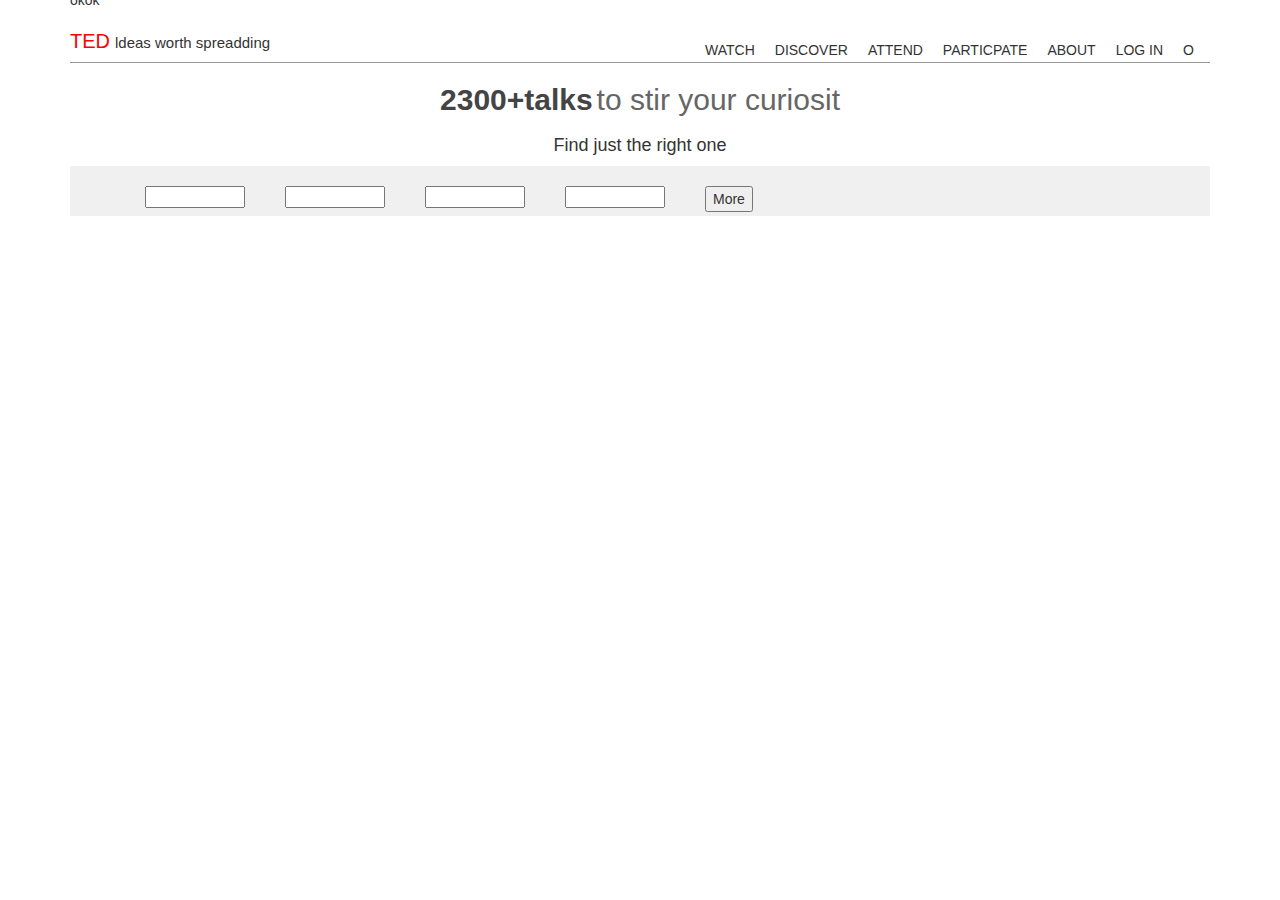
==== index3.html @ f5f969e7 "index3 text" ====
<!DOCTYPE html>
<html>
<head>
	<meta charset="utf-8">
	<title>ted.com</title>
	<link rel="stylesheet" type="text/css" href="css/style.css">
	<link rel="stylesheet" type="text/css" href="css/bootstrap.css">
</head>
<body>
<div class="container">okok
	<div class="row">
		<div class="col-md-6" id="d1">
			<h1>TED</h1>
			<h2>ldeas worth spreadding</h2>
		</div>
		<div class="col-md-6 text-uppercase">
			<ul>
				<li>watch</li>
				<li>discover</li>
				<li>attend</li>
				<li>particpate</li>
				<li>about</li>
				<li>log in</li>
				<li>O</li>
			</ul>
		</div>
	</div>
	<div class="hr"></div>
	<div class="row" id="z">
		<div class="col-md-12">
			<h2 class="z1">2300+talks</h2> <h2 class="z2">to stir your curiosit</h2>
		</div>
	</div>
	<div class="row" id="z1">
		<div class="col-md-12">
			<h4>Find just the right one</h4>
		</div>
	</div>
	<div class="row" id="z2">
		<div class="col-md-12">
			<ul>
				<li><input type="text" name="box1"></li>
				<li><input type="text" name="box2"></li>
				<li><input type="text" name="box3"></li>
				<li><input type="text" name="box4"></li>
				<li><button name="subject" type="submit" value="CSS">More</button></li>
			</ul>
		</div>
	</div>
</div>



</body>
</html>
---- css/style.css ----
@charset "utf-8";
.container{
	position: relative;
	top: -10px;
}
.col-md-6 h1{
	color: red;
	font-size: 20px
}
.col-md-6 h2{
	display: inline-block;
	position: absolute;
	top: 5px;
	left: 60px;
	font-size: 15px;
}
.col-md-6>ul>li{
	list-style: none;
	display: inline-block;
	float: left;
	padding-right:10px;
	padding-left:10px;
	padding-top:30px;
}
.hr{
	border-top: 1px solid #999;
}
#z{
	text-align: center;
}

.col-md-12>.z2{
	display: inline-block;
	color: #666;
	font-weight: 300;
}
.col-md-12>.z1{
	display: inline-block;
	color: #444;
	font-weight: 800;
}
#z1{
	text-align: center;
}
.col-md-12>h4{
	color: #333;
	font-weight: 300;
}
#z2{

	width: 100%;
	height: 50px;
	background-color: #F0F0F0;
	max-height: 1240px;
	margin: 0 auto;

}
.col-md-12>ul>li{
	list-style: none;
	display: inline-block;
	float: left;
	padding: 20px;
}
.col-md-12>ul>li>input{
	text-align: center;
	width: 100px;
	height: 22px;
}
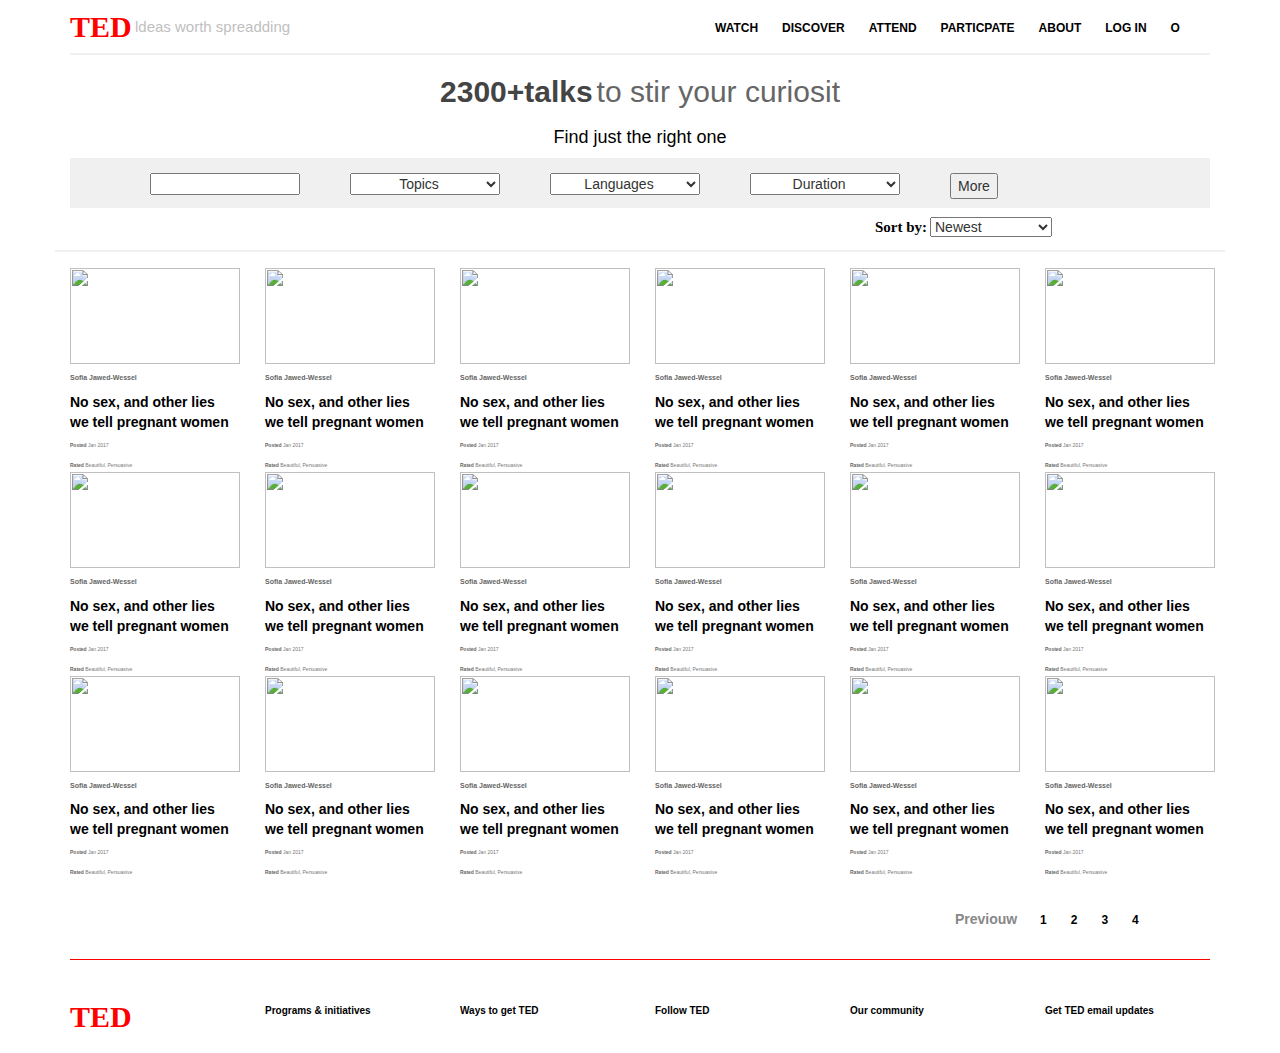
==== commit f0577c58: "2017.01.09 finish" ====
--- a/index3.html
+++ b/index3.html
@@ -7,19 +7,19 @@
 	<link rel="stylesheet" type="text/css" href="css/bootstrap.css">
 </head>
 <body>
-<div class="container">okok
+<div class="container" id="container">
 	<div class="row">
 		<div class="col-md-6" id="d1">
 			<h1>TED</h1>
 			<h2>ldeas worth spreadding</h2>
 		</div>
-		<div class="col-md-6 text-uppercase">
+		<div class="col-md-6 text-uppercase" id="d2">
 			<ul>
-				<li>watch</li>
-				<li>discover</li>
-				<li>attend</li>
-				<li>particpate</li>
-				<li>about</li>
+				<li><a href="#">watch</a></li>
+				<li><a href="#">discover</a></li>
+				<li><a href="">attend</a></li>
+				<li><a href="">particpate</a></li>
+				<li><a href="">about</a></li>
 				<li>log in</li>
 				<li>O</li>
 			</ul>
@@ -37,17 +37,491 @@
 		</div>
 	</div>
 	<div class="row" id="z2">
-		<div class="col-md-12">
+		<div class="col-md-12" id="box">
 			<ul>
 				<li><input type="text" name="box1"></li>
-				<li><input type="text" name="box2"></li>
-				<li><input type="text" name="box3"></li>
-				<li><input type="text" name="box4"></li>
+				<li>
+					<select>
+						<option>Topics</option>
+						<optgroup label="Popular Topics22" style="font-weight:bold;"></optgroup>
+						<option value="" style="font-weight:100;">
+							&nbsp; &nbsp; Technology
+						</option>
+						<option value="" style="font-weight:100;">
+							&nbsp; &nbsp; Entertainment
+						</option>
+						<option value="" style="font-weight:100;">
+							&nbsp; &nbsp; Design
+						</option>
+						<option value="" style="font-weight:100;">
+							&nbsp; &nbsp; Business
+						</option>
+						<option value="" style="font-weight:100;">
+							&nbsp; &nbsp; Science
+						</option>
+						<option value="" style="font-weight:100;">
+							&nbsp; &nbsp; Global issues
+						</option>
+						<option value="" style="font-weight:100;">
+							&nbsp; &nbsp; 
+						</option>
+						<option value="" style="font-weight:100;">
+							&nbsp; &nbsp; 
+						</option>
+						<option value="" style="font-weight:100;">
+							See all tplics
+						</option>
+					</select>
+				</li>
+				<li>
+					<select>
+						<option>Languages</option>
+						<optgroup label="Top languages" style="font-weight:bold;"></optgroup>
+						<option value="" style="font-weight:100;">
+							&nbsp; &nbsp; English
+						</option>
+						<option value="" style="font-weight:100;">
+							&nbsp; &nbsp; Español
+						</option>
+						<option value="" style="font-weight:100;">
+							&nbsp; &nbsp; 日本語
+						</option>
+						<option value="" style="font-weight:100;">
+							&nbsp; &nbsp; Português bra
+						</option>
+						<option value="" style="font-weight:100;">
+							&nbsp; &nbsp; 中文 (繁體)
+						</option>
+						<option value="" style="font-weight:100;">
+							&nbsp; &nbsp; 한국어
+						</option>
+						<option value="" style="font-weight:100;">
+							&nbsp; &nbsp; 
+						</option>
+						<option value="" style="font-weight:100;">
+							&nbsp; &nbsp; 
+						</option>
+						<option value="" style="font-weight:100;">
+							See all tplics
+						</option>
+					</select>
+				</li>
+				<li>
+					<select>
+						<option>Duration</option>
+						<option>0–6 minutes</option>
+						<option>6–12 minutes</option>
+						<option>12–18 minutes</option>
+						<option>18+ minutes</option>
+					</select>
+				</li>
 				<li><button name="subject" type="submit" value="CSS">More</button></li>
 			</ul>
 		</div>
 	</div>
+	<dir class="row">
+		<dir class="col-md-6"></dir>
+		<dir class="col-md-6" id="h6box">
+			<h3 class="h3text">Sort by:</h3>
+			<select>
+				<option>Newest</option>
+				<optgroup label="Sort by..."></optgroup>
+				<option value="" style="font-weight:100;">
+							&nbsp; &nbsp; Newest
+						</option>
+						<option value="" style="font-weight:100;">
+							&nbsp; &nbsp; Oldest
+						</option>
+						<option value="" style="font-weight:100;">
+							&nbsp; &nbsp; Most viewed
+						</option>
+						<option value="" style="font-weight:100;">
+							&nbsp; &nbsp; Jaw-dropping
+						</option>
+						<option value="" style="font-weight:100;">
+							&nbsp; &nbsp; Funny
+						</option>
+						<option value="" style="font-weight:100;">
+							&nbsp; &nbsp; Persuasive
+						</option>
+						<option value="" style="font-weight:100;">
+							&nbsp; &nbsp; Courageous
+						</option>
+						<option value="" style="font-weight:100;">
+							&nbsp; &nbsp; Ingenious
+						</option>
+						<option value="" style="font-weight:100;">
+							&nbsp; &nbsp; Fascinating
+						</option>
+						<option value="" style="font-weight:100;">
+							&nbsp; &nbsp; Inspiring
+						</option>
+						<option value="" style="font-weight:100;">
+							&nbsp; &nbsp; Beautiful
+						</option>
+						<option value="" style="font-weight:100;">
+							&nbsp; &nbsp; Informative
+						</option>				
+			</select>
+		</dir>
+	</dir>
+	<dir class="row">
+		<dir class="col-md-12" id="header-hr"></dir>
+	</dir>
 </div>
+<div class="container" id="container1">
+	<div class="row">
+		<div class="col-md-2">
+			<img src="img/1.jpg">
+			<h4 style="font-size: 7px;">Sofia Jawed-Wessel</h4>
+			<a href="http://www.ted.com/talks/sofia_jawed_wessel_the_lies_we_tell_pregnant_women">No sex, and other lies we tell pregnant women</a>
+			<br>
+			<span style="color: #666; font-size:5px; font-weight: 900;">
+			Posted
+				<span style="color:#777; font-weight: 100;">
+			 		Jan 2017</span>
+			 					<br>
+			 </span>
+			<span style="color: #666; font-size:5px; font-weight: 900;">
+			Rated
+				<span style="color:#777; font-weight: 100;">
+			 		Beautiful, Persuasive
+			 		</span>
+			 </span>
+		</div>
+		<div class="col-md-2"><img src="img/1.jpg" style="">
+			<h4 style="font-size: 7px;">Sofia Jawed-Wessel</h4>
+			<a href="http://www.ted.com/talks/sofia_jawed_wessel_the_lies_we_tell_pregnant_women">No sex, and other lies we tell pregnant women</a>
+			<br>
+			<span style="color: #666; font-size:5px; font-weight: 900;">
+			Posted
+				<span style="color:#777; font-weight: 100;">
+			 		Jan 2017</span>
+			 					<br>
+			 </span>
+			<span style="color: #666; font-size:5px; font-weight: 900;">
+			Rated
+				<span style="color:#777; font-weight: 100;">
+			 		Beautiful, Persuasive
+			 		</span>
+			 </span></div>
+		<div class="col-md-2"><img src="img/1.jpg">
+			<h4 style="font-size: 7px;">Sofia Jawed-Wessel</h4>
+			<a href="http://www.ted.com/talks/sofia_jawed_wessel_the_lies_we_tell_pregnant_women">No sex, and other lies we tell pregnant women</a>
+			<br>
+			<span style="color: #666; font-size:5px; font-weight: 900;">
+			Posted
+				<span style="color:#777; font-weight: 100;">
+			 		Jan 2017</span>
+			 					<br>
+			 </span>
+			<span style="color: #666; font-size:5px; font-weight: 900;">
+			Rated
+				<span style="color:#777; font-weight: 100;">
+			 		Beautiful, Persuasive
+			 		</span>
+			 </span></div>
+		<div class="col-md-2"><img src="img/1.jpg">
+			<h4 style="font-size: 7px;">Sofia Jawed-Wessel</h4>
+			<a href="http://www.ted.com/talks/sofia_jawed_wessel_the_lies_we_tell_pregnant_women">No sex, and other lies we tell pregnant women</a>
+			<br>
+			<span style="color: #666; font-size:5px; font-weight: 900;">
+			Posted
+				<span style="color:#777; font-weight: 100;">
+			 		Jan 2017</span>
+			 					<br>
+			 </span>
+			<span style="color: #666; font-size:5px; font-weight: 900;">
+			Rated
+				<span style="color:#777; font-weight: 100;">
+			 		Beautiful, Persuasive
+			 		</span>
+			 </span></div>
+		<div class="col-md-2"><img src="img/1.jpg">
+			<h4 style="font-size: 7px;">Sofia Jawed-Wessel</h4>
+			<a href="http://www.ted.com/talks/sofia_jawed_wessel_the_lies_we_tell_pregnant_women">No sex, and other lies we tell pregnant women</a>
+			<br>
+			<span style="color: #666; font-size:5px; font-weight: 900;">
+			Posted
+				<span style="color:#777; font-weight: 100;">
+			 		Jan 2017</span>
+			 					<br>
+			 </span>
+			<span style="color: #666; font-size:5px; font-weight: 900;">
+			Rated
+				<span style="color:#777; font-weight: 100;">
+			 		Beautiful, Persuasive
+			 		</span>
+			 </span></div>
+		<div class="col-md-2"><img src="img/1.jpg">
+			<h4 style="font-size: 7px;">Sofia Jawed-Wessel</h4>
+			<a href="http://www.ted.com/talks/sofia_jawed_wessel_the_lies_we_tell_pregnant_women">No sex, and other lies we tell pregnant women</a>
+			<br>
+			<span style="color: #666; font-size:5px; font-weight: 900;">
+			Posted
+				<span style="color:#777; font-weight: 100;">
+			 		Jan 2017</span>
+			 					<br>
+			 </span>
+			<span style="color: #666; font-size:5px; font-weight: 900;">
+			Rated
+				<span style="color:#777; font-weight: 100;">
+			 		Beautiful, Persuasive
+			 		</span>
+			 </span></div>
+	</div>
+	
+	<div class="row">
+		<div class="col-md-2">
+			<img src="img/1.jpg">
+			<h4 style="font-size: 7px;">Sofia Jawed-Wessel</h4>
+			<a href="http://www.ted.com/talks/sofia_jawed_wessel_the_lies_we_tell_pregnant_women">No sex, and other lies we tell pregnant women</a>
+			<br>
+			<span style="color: #666; font-size:5px; font-weight: 900;">
+			Posted
+				<span style="color:#777; font-weight: 100;">
+			 		Jan 2017</span>
+			 					<br>
+			 </span>
+			<span style="color: #666; font-size:5px; font-weight: 900;">
+			Rated
+				<span style="color:#777; font-weight: 100;">
+			 		Beautiful, Persuasive
+			 		</span>
+			 </span>
+		</div>
+		<div class="col-md-2"><img src="img/1.jpg" style="">
+			<h4 style="font-size: 7px;">Sofia Jawed-Wessel</h4>
+			<a href="http://www.ted.com/talks/sofia_jawed_wessel_the_lies_we_tell_pregnant_women">No sex, and other lies we tell pregnant women</a>
+			<br>
+			<span style="color: #666; font-size:5px; font-weight: 900;">
+			Posted
+				<span style="color:#777; font-weight: 100;">
+			 		Jan 2017</span>
+			 					<br>
+			 </span>
+			<span style="color: #666; font-size:5px; font-weight: 900;">
+			Rated
+				<span style="color:#777; font-weight: 100;">
+			 		Beautiful, Persuasive
+			 		</span>
+			 </span></div>
+		<div class="col-md-2"><img src="img/1.jpg">
+			<h4 style="font-size: 7px;">Sofia Jawed-Wessel</h4>
+			<a href="http://www.ted.com/talks/sofia_jawed_wessel_the_lies_we_tell_pregnant_women">No sex, and other lies we tell pregnant women</a>
+			<br>
+			<span style="color: #666; font-size:5px; font-weight: 900;">
+			Posted
+				<span style="color:#777; font-weight: 100;">
+			 		Jan 2017</span>
+			 					<br>
+			 </span>
+			<span style="color: #666; font-size:5px; font-weight: 900;">
+			Rated
+				<span style="color:#777; font-weight: 100;">
+			 		Beautiful, Persuasive
+			 		</span>
+			 </span></div>
+		<div class="col-md-2"><img src="img/1.jpg">
+			<h4 style="font-size: 7px;">Sofia Jawed-Wessel</h4>
+			<a href="http://www.ted.com/talks/sofia_jawed_wessel_the_lies_we_tell_pregnant_women">No sex, and other lies we tell pregnant women</a>
+			<br>
+			<span style="color: #666; font-size:5px; font-weight: 900;">
+			Posted
+				<span style="color:#777; font-weight: 100;">
+			 		Jan 2017</span>
+			 					<br>
+			 </span>
+			<span style="color: #666; font-size:5px; font-weight: 900;">
+			Rated
+				<span style="color:#777; font-weight: 100;">
+			 		Beautiful, Persuasive
+			 		</span>
+			 </span></div>
+		<div class="col-md-2"><img src="img/1.jpg">
+			<h4 style="font-size: 7px;">Sofia Jawed-Wessel</h4>
+			<a href="http://www.ted.com/talks/sofia_jawed_wessel_the_lies_we_tell_pregnant_women">No sex, and other lies we tell pregnant women</a>
+			<br>
+			<span style="color: #666; font-size:5px; font-weight: 900;">
+			Posted
+				<span style="color:#777; font-weight: 100;">
+			 		Jan 2017</span>
+			 					<br>
+			 </span>
+			<span style="color: #666; font-size:5px; font-weight: 900;">
+			Rated
+				<span style="color:#777; font-weight: 100;">
+			 		Beautiful, Persuasive
+			 		</span>
+			 </span></div>
+		<div class="col-md-2"><img src="img/1.jpg">
+			<h4 style="font-size: 7px;">Sofia Jawed-Wessel</h4>
+			<a href="http://www.ted.com/talks/sofia_jawed_wessel_the_lies_we_tell_pregnant_women">No sex, and other lies we tell pregnant women</a>
+			<br>
+			<span style="color: #666; font-size:5px; font-weight: 900;">
+			Posted
+				<span style="color:#777; font-weight: 100;">
+			 		Jan 2017</span>
+			 					<br>
+			 </span>
+			<span style="color: #666; font-size:5px; font-weight: 900;">
+			Rated
+				<span style="color:#777; font-weight: 100;">
+			 		Beautiful, Persuasive
+			 		</span>
+			 </span></div>
+	</div>
+	<div class="row">
+		<div class="col-md-2">
+			<img src="img/1.jpg">
+			<h4 style="font-size: 7px;">Sofia Jawed-Wessel</h4>
+			<a href="http://www.ted.com/talks/sofia_jawed_wessel_the_lies_we_tell_pregnant_women">No sex, and other lies we tell pregnant women</a>
+			<br>
+			<span style="color: #666; font-size:5px; font-weight: 900;">
+			Posted
+				<span style="color:#777; font-weight: 100;">
+			 		Jan 2017</span>
+			 					<br>
+			 </span>
+			<span style="color: #666; font-size:5px; font-weight: 900;">
+			Rated
+				<span style="color:#777; font-weight: 100;">
+			 		Beautiful, Persuasive
+			 		</span>
+			 </span>
+		</div>
+		<div class="col-md-2"><img src="img/1.jpg" style="">
+			<h4 style="font-size: 7px;">Sofia Jawed-Wessel</h4>
+			<a href="http://www.ted.com/talks/sofia_jawed_wessel_the_lies_we_tell_pregnant_women">No sex, and other lies we tell pregnant women</a>
+			<br>
+			<span style="color: #666; font-size:5px; font-weight: 900;">
+			Posted
+				<span style="color:#777; font-weight: 100;">
+			 		Jan 2017</span>
+			 					<br>
+			 </span>
+			<span style="color: #666; font-size:5px; font-weight: 900;">
+			Rated
+				<span style="color:#777; font-weight: 100;">
+			 		Beautiful, Persuasive
+			 		</span>
+			 </span></div>
+		<div class="col-md-2"><img src="img/1.jpg">
+			<h4 style="font-size: 7px;">Sofia Jawed-Wessel</h4>
+			<a href="http://www.ted.com/talks/sofia_jawed_wessel_the_lies_we_tell_pregnant_women">No sex, and other lies we tell pregnant women</a>
+			<br>
+			<span style="color: #666; font-size:5px; font-weight: 900;">
+			Posted
+				<span style="color:#777; font-weight: 100;">
+			 		Jan 2017</span>
+			 					<br>
+			 </span>
+			<span style="color: #666; font-size:5px; font-weight: 900;">
+			Rated
+				<span style="color:#777; font-weight: 100;">
+			 		Beautiful, Persuasive
+			 		</span>
+			 </span></div>
+		<div class="col-md-2"><img src="img/1.jpg">
+			<h4 style="font-size: 7px;">Sofia Jawed-Wessel</h4>
+			<a href="http://www.ted.com/talks/sofia_jawed_wessel_the_lies_we_tell_pregnant_women">No sex, and other lies we tell pregnant women</a>
+			<br>
+			<span style="color: #666; font-size:5px; font-weight: 900;">
+			Posted
+				<span style="color:#777; font-weight: 100;">
+			 		Jan 2017</span>
+			 					<br>
+			 </span>
+			<span style="color: #666; font-size:5px; font-weight: 900;">
+			Rated
+				<span style="color:#777; font-weight: 100;">
+			 		Beautiful, Persuasive
+			 		</span>
+			 </span></div>
+		<div class="col-md-2"><img src="img/1.jpg">
+			<h4 style="font-size: 7px;">Sofia Jawed-Wessel</h4>
+			<a href="http://www.ted.com/talks/sofia_jawed_wessel_the_lies_we_tell_pregnant_women">No sex, and other lies we tell pregnant women</a>
+			<br>
+			<span style="color: #666; font-size:5px; font-weight: 900;">
+			Posted
+				<span style="color:#777; font-weight: 100;">
+			 		Jan 2017</span>
+			 					<br>
+			 </span>
+			<span style="color: #666; font-size:5px; font-weight: 900;">
+			Rated
+				<span style="color:#777; font-weight: 100;">
+			 		Beautiful, Persuasive
+			 		</span>
+			 </span></div>
+		<div class="col-md-2"><img src="img/1.jpg">
+			<h4 style="font-size: 7px;">Sofia Jawed-Wessel</h4>
+			<a href="http://www.ted.com/talks/sofia_jawed_wessel_the_lies_we_tell_pregnant_women">No sex, and other lies we tell pregnant women</a>
+			<br>
+			<span style="color: #666; font-size:5px; font-weight: 900;">
+			Posted
+				<span style="color:#777; font-weight: 100;">
+			 		Jan 2017</span>
+			 					<br>
+			 </span>
+			<span style="color: #666; font-size:5px; font-weight: 900;">
+			Rated
+				<span style="color:#777; font-weight: 100;">
+			 		Beautiful, Persuasive
+			 		</span>
+			 </span></div>
+	</div> 
+</div>
+
+<div class="container" id="container2">
+	<div class="row" id="r1">
+		<div class="col-md-6"></div>
+		<div class="col-md-6">
+			<span class="rightspan">Previouw</span>
+			<ul class="rightul">
+				<li class="rightli">1</li>
+				<li class="rightli">2</li>
+				<li class="rightli">3</li>
+				<li class="rightli">4</li>
+			</ul>
+		</div>
+	</div>
+	<div class="row">
+		<div class="col-md-12">
+		<br>
+		<br>
+		<hr class="fooder1"> 
+		</div>
+	</div>
+
+</div>
+
+
+<div class="container" id="containerfooder">
+	<div class="row">
+		<div class="col-md-2">
+			<h1 class="fooderh1">TED</h1>
+		</div>
+		<div class="col-md-2">
+			<h5 class="fooderh5">Programs & initiatives</h5>
+		</div>
+		<div class="col-md-2">
+			<h5 class="fooderh5">Ways to get TED</h5>
+		</div>
+		<div class="col-md-2">
+			<h5 class="fooderh5">Follow TED</h5>
+		</div>
+		<div class="col-md-2">
+			<h5 class="fooderh5">Our community</h5>
+		</div>
+		<div class="col-md-2">
+			<h5 class="fooderh5">Get TED email updates</h5>
+		</div>
+	</div>
+
+</div>
+
+
 
 
 
--- a/css/style.css
+++ b/css/style.css
@@ -1,29 +1,51 @@
 @charset "utf-8";
+*{
+}
+body{
+
+}
+#container{
+	height: 270px;
+}
 .container{
 	position: relative;
 	top: -10px;
 }
 .col-md-6 h1{
 	color: red;
-	font-size: 20px
+	font-weight: bolder;
+	font-size: 30px;
+	font-family: "decorative fonts", Impact, fantasy ;
 }
 .col-md-6 h2{
 	display: inline-block;
 	position: absolute;
-	top: 5px;
-	left: 60px;
+	top: 9px;
+	left: 80px;
 	font-size: 15px;
+	color: #C0C0C0;
 }
 .col-md-6>ul>li{
 	list-style: none;
 	display: inline-block;
 	float: left;
-	padding-right:10px;
-	padding-left:10px;
+	padding-right:4px;
+	padding-left:20px;
 	padding-top:30px;
+	font-weight: 600;
+	font-size: 12px;
+	color: #000;
+}
+.col-md-6>ul>li>a{  
+	color: #000;
+	text-decoration: none;
+	font-size: 12px;
+}
+.col-md-6>ul>li>a:hover{
+	background-color: #999;
 }
 .hr{
-	border-top: 1px solid #999;
+	border-top: 2px solid #F0F0F0;
 }
 #z{
 	text-align: center;
@@ -43,8 +65,9 @@
 	text-align: center;
 }
 .col-md-12>h4{
-	color: #333;
+	color: #000;
 	font-weight: 300;
+	font-family:  "Segoe UI",  Arial, sans-serif;
 }
 #z2{
 
@@ -59,10 +82,92 @@
 	list-style: none;
 	display: inline-block;
 	float: left;
-	padding: 20px;
+	padding: 15px 25px;
 }
 .col-md-12>ul>li>input{
 	text-align: center;
-	width: 100px;
+	width: 150px;
 	height: 22px;
-}+	
+
+}
+.col-md-12>ul>li>select{
+	text-align: center;
+	width: 150px;
+	height: 22px;
+}
+.h3text{
+	color: #000;
+	position: relative;
+	top: -23px;
+	left: 200px;
+	float: left;
+	font-size: 15px;
+	font-weight: 900;
+	font-family: "Times New Roman",Georgia,Serif;
+	
+}
+#h6box>select{
+	position: absolute;
+	top:-5px;
+	left: 270px;
+}
+#header-hr{
+	border: 1px solid #F0F0F0;
+	position: absolute;
+	top: 260px;
+	left: 0px;
+}
+#container1{
+
+}
+
+.col-md-2 img{
+	width: 170px;
+	height: 96px;
+}
+.col-md-2 h4{
+	font-family: "Comic Sans MS", sans-serif;
+	color: #666;
+	font-weight: 900;
+}
+.col-md-2 a{
+	color: #000;
+	font-weight: 900;
+}
+.rightspan{
+	position: relative;
+	top: 30px;
+	left: 300px;
+
+	font-weight:900;
+	color: #888
+}
+.rightul{
+	position: absolute;
+	left: 340px;
+	top: 3px;
+	display: inline-block;
+
+}
+.fooder1{
+	border-top: 1px solid red;
+}
+.fooderh1{
+	color: red;
+	font-weight: 900;
+	font-size: 30px;
+	font-family: "decorative fonts", Impact, fantasy ;
+	float: left;
+
+}
+.fooderh5{
+	position: relative;
+	top: 15px;
+	font-weight: 900;
+	font-size: 10px;
+	color: black;
+	float: left;
+}
+
+
